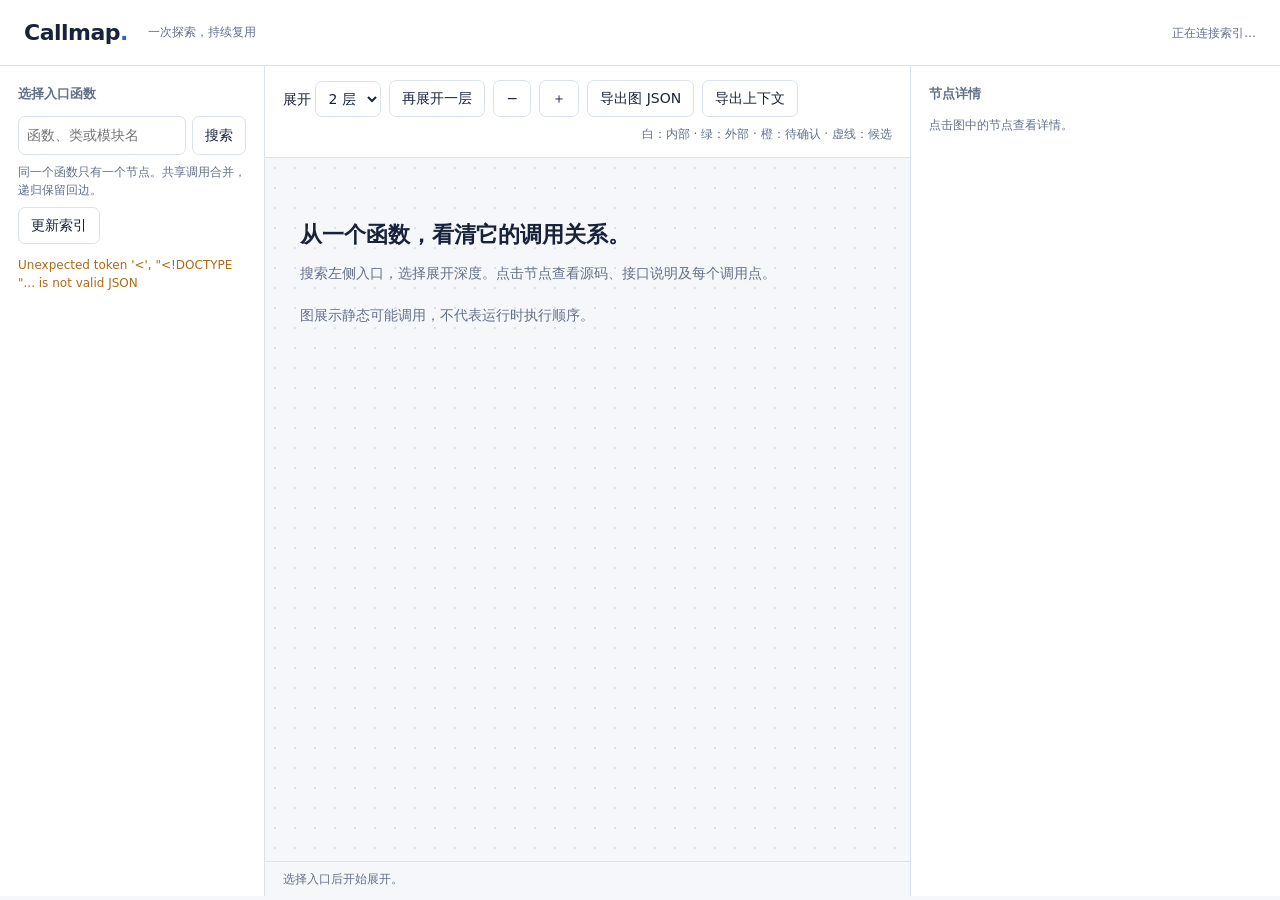
==== callmap/web/index.html @ 75cf65ef "init" ====
<!doctype html>
<html lang="zh-CN">
  <head>
    <meta charset="utf-8" />
    <meta name="viewport" content="width=device-width,initial-scale=1" />
    <title>Callmap · 函数调用图</title>
    <style>
      :root {
        color-scheme: light;
        --bg: #f5f7fa;
        --paper: #fff;
        --ink: #18233b;
        --muted: #647089;
        --border: #dce2ed;
        --accent: #325dd9;
        --green: #277b69;
        --amber: #ad6913;
      }
      * {
        box-sizing: border-box;
      }
      body {
        margin: 0;
        background: var(--bg);
        color: var(--ink);
        font:
          14px/1.5 system-ui,
          -apple-system,
          sans-serif;
      }
      button,
      input,
      select,
      textarea {
        font: inherit;
      }
      button {
        cursor: pointer;
        background: var(--paper);
        color: var(--ink);
        border: 1px solid var(--border);
        border-radius: 7px;
        padding: 7px 12px;
      }
      button:hover {
        border-color: var(--accent);
      }
      button:disabled {
        opacity: 0.5;
        cursor: wait;
      }
      button.primary {
        background: var(--accent);
        border-color: var(--accent);
        color: white;
      }
      input,
      select,
      textarea {
        background: var(--paper);
        color: var(--ink);
        border: 1px solid var(--border);
        padding: 8px;
        border-radius: 7px;
      }
      input {
        min-width: 0;
      }
      header {
        display: flex;
        gap: 20px;
        align-items: center;
        padding: 16px 24px;
        background: var(--paper);
        border-bottom: 1px solid var(--border);
      }
      header strong {
        font-size: 22px;
        letter-spacing: -0.5px;
      }
      header small {
        color: var(--muted);
      }
      .status {
        margin-left: auto;
        color: var(--muted);
        font-size: 12px;
      }
      .layout {
        display: grid;
        grid-template-columns: 265px minmax(300px, 1fr) 370px;
        height: calc(100vh - 70px);
      }
      aside {
        padding: 18px;
        background: var(--paper);
        overflow: auto;
      }
      aside.left {
        border-right: 1px solid var(--border);
      }
      aside.right {
        border-left: 1px solid var(--border);
      }
      h2 {
        font-size: 13px;
        margin: 0 0 12px;
        color: var(--muted);
        font-weight: 600;
      }
      form.search {
        display: flex;
        gap: 6px;
      }
      form.search input {
        width: 100%;
      }
      form.search button {
        flex-shrink: 0;
        white-space: nowrap;
      }
      .result {
        display: block;
        text-align: left;
        width: 100%;
        margin-top: 8px;
        padding: 10px;
        border-color: transparent;
        background: var(--bg);
        overflow-wrap: anywhere;
      }
      .result small {
        display: block;
        color: var(--muted);
        font-size: 11px;
        margin-top: 4px;
      }
      .center {
        display: flex;
        flex-direction: column;
        min-width: 0;
        min-height: 0;
      }
      .toolbar {
        display: flex;
        gap: 8px;
        flex-wrap: wrap;
        align-items: center;
        padding: 14px 18px;
        background: var(--paper);
        border-bottom: 1px solid var(--border);
      }
      .toolbar .legend {
        font-size: 12px;
        color: var(--muted);
        margin-left: auto;
      }
      .graph-area {
        overflow: auto;
        flex: 1;
        min-height: 0;
        position: relative;
        background-image: radial-gradient(var(--border) 1px, transparent 1px);
        background-size: 20px 20px;
      }
      .empty {
        padding: 60px 35px;
        color: var(--muted);
        max-width: 550px;
      }
      .empty strong {
        display: block;
        font-size: 22px;
        color: var(--ink);
        margin-bottom: 12px;
      }
      #graph {
        display: block;
      }
      .notice {
        padding: 8px 18px;
        color: var(--muted);
        font-size: 12px;
        border-top: 1px solid var(--border);
        min-height: 35px;
        overflow-wrap: anywhere;
      }
      .node rect {
        fill: var(--paper);
        stroke: var(--border);
        stroke-width: 1.5;
        rx: 9;
      }
      .node {
        cursor: pointer;
      }
      .node:focus rect,
      .node.selected rect {
        stroke: var(--accent);
        stroke-width: 2.5;
      }
      .node.external rect {
        fill: #eaf4ef;
      }
      .node.unresolved rect {
        fill: #fff4e2;
        stroke-dasharray: 5 3;
      }
      .node text {
        fill: var(--ink);
        font-size: 12px;
        pointer-events: none;
      }
      .node .secondary {
        fill: var(--muted);
        font-size: 10px;
      }
      .edge {
        fill: none;
        stroke: #a8b4c9;
        stroke-width: 1.3;
      }
      .edge.uncertain {
        stroke-dasharray: 5 4;
      }
      .edge.active {
        stroke: var(--accent);
        stroke-width: 2;
      }
      #details {
        overflow-wrap: anywhere;
      }
      .tag {
        display: inline-block;
        background: var(--bg);
        padding: 3px 8px;
        border-radius: 4px;
        font-size: 12px;
        margin: 10px 5px 10px 0;
      }
      .meta {
        color: var(--muted);
        font-size: 12px;
        margin: 8px 0;
      }
      pre {
        white-space: pre-wrap;
        overflow-wrap: anywhere;
        background: var(--bg);
        padding: 12px;
        border-radius: 6px;
        font-size: 12px;
        line-height: 1.6;
        max-height: 460px;
        overflow: auto;
      }
      .doc {
        white-space: pre-wrap;
        font-size: 13px;
        max-height: 260px;
        overflow: auto;
      }
      textarea {
        width: 100%;
        resize: vertical;
        min-height: 90px;
      }
      .section {
        margin-top: 22px;
      }
      .section > label {
        display: block;
        margin-bottom: 8px;
        color: var(--muted);
        font-size: 12px;
      }
      .actions {
        display: flex;
        gap: 8px;
        flex-wrap: wrap;
        margin-top: 10px;
      }
      .edge-detail {
        font-size: 12px;
        overflow-wrap: anywhere;
        margin: 8px 0;
        border-bottom: 1px solid var(--border);
        padding-bottom: 8px;
      }
      #message {
        color: var(--amber);
        font-size: 12px;
        white-space: pre-wrap;
      }
      .hidden {
        display: none !important;
      }
      @media (max-width: 1050px) {
        .layout {
          grid-template-columns: 220px minmax(300px, 1fr);
        }
        aside.right {
          grid-column: 1/-1;
          max-height: 65vh;
          border-top: 1px solid var(--border);
        }
        .layout {
          height: auto;
          min-height: 90vh;
        }
        .center {
          height: 70vh;
        }
      }
      @media (max-width: 650px) {
        header {
          flex-wrap: wrap;
          padding: 12px;
        }
        .status {
          margin-left: 0;
        }
        .layout {
          display: block;
        }
        .left {
          max-height: 260px;
        }
        .toolbar {
          padding: 10px;
        }
        .center {
          height: 65vh;
        }
        .right {
          min-height: 250px;
        }
        .legend {
          width: 100%;
        }
      }
    </style>
  </head>
  <body>
    <header>
      <strong>Callmap<span style="color: var(--accent)">.</span></strong
      ><small>一次探索，持续复用</small
      ><span class="status" id="stats">正在连接索引…</span>
    </header>
    <div class="layout">
      <aside class="left">
        <h2>选择入口函数</h2>
        <form class="search" id="searchForm">
          <input
            id="query"
            aria-label="搜索函数"
            placeholder="函数、类或模块名"
          /><button type="submit">搜索</button>
        </form>
        <div id="results"></div>
        <p class="meta">同一个函数只有一个节点。共享调用合并，递归保留回边。</p>
        <button id="refresh">更新索引</button>
        <p id="message" role="alert"></p>
      </aside>
      <main class="center">
        <div class="toolbar">
          <label
            >展开
            <select id="depth">
              <option value="1">1 层</option>
              <option value="2" selected>2 层</option>
              <option value="3">3 层</option>
              <option value="5">5 层</option>
              <option value="-1">全部</option>
            </select></label
          ><button id="expandMore">再展开一层</button
          ><button id="zoomOut" aria-label="缩小">−</button
          ><button id="zoomIn" aria-label="放大">＋</button
          ><button id="download">导出图 JSON</button
          ><button id="context">导出上下文</button
          ><span class="legend"
            >白：内部 · 绿：外部 · 橙：待确认 · 虚线：候选</span
          >
        </div>
        <div class="graph-area" id="graphArea">
          <div class="empty" id="empty">
            <strong>从一个函数，看清它的调用关系。</strong
            >搜索左侧入口，选择展开深度。点击节点查看源码、接口说明及每个调用点。<br /><br />图展示静态可能调用，不代表运行时执行顺序。
          </div>
          <svg id="graph" role="img" aria-label="函数调用图"></svg>
        </div>
        <div class="notice" id="notice" aria-live="polite">
          选择入口后开始展开。
        </div>
      </main>
      <aside class="right">
        <h2>节点详情</h2>
        <div id="details"><p class="meta">点击图中的节点查看详情。</p></div>
      </aside>
    </div>
    <script>
      "use strict";
      const token = "__CALLMAP_TOKEN__";
      let state = {
          entry: null,
          graph: null,
          selected: null,
          collapsed: new Set(),
          zoom: 1,
        },
        requestVersion = 0,
        detailVersion = 0;
      const $ = (id) => document.getElementById(id);
      const esc = (s) =>
        String(s ?? "").replace(
          /[&<>"']/g,
          (c) =>
            ({
              "&": "&amp;",
              "<": "&lt;",
              ">": "&gt;",
              '"': "&quot;",
              "'": "&#39;",
            })[c],
        );
      async function api(path, body) {
        const r = await fetch(
          path,
          body
            ? {
                method: "POST",
                headers: {
                  "Content-Type": "application/json",
                  "X-Callmap-Token": token,
                },
                body: JSON.stringify(body),
              }
            : {},
        );
        const data = await r.json();
        if (!r.ok) throw Error(data.error || r.statusText);
        return data;
      }
      function report(error) {
        $("message").textContent = error.message || String(error);
      }
      async function stats() {
        const data = await api("/api/stats");
        $("stats").textContent =
          `${data.files} 个文件 · ${data.nodes} 个节点 · ${data.callsites} 个调用点${data.cache_hit ? " · 索引已复用" : ""}`;
        if (data.errors.length)
          report(`${data.errors.length} 个文件解析异常，导出的结果包含详情。`);
      }
      async function search() {
        const nodes = await api(
          "/api/search?q=" + encodeURIComponent($("query").value),
        );
        $("results").replaceChildren();
        for (const n of nodes) {
          const b = document.createElement("button");
          b.className = "result";
          b.innerHTML = `${esc(n.qualified_name)}<small>${esc(n.path)}:${n.line}</small>`;
          b.onclick = () => load(n.id).catch(report);
          $("results").append(b);
        }
        if (!nodes.length) $("results").textContent = "没有匹配的节点。";
      }
      async function load(symbol) {
        const version = ++requestVersion;
        $("notice").textContent = "正在展开…";
        const graph = await api(
          `/api/graph?symbol=${encodeURIComponent(symbol)}&depth=${$("depth").value}&max_nodes=300`,
        );
        if (version !== requestVersion) return;
        if (state.entry !== symbol) state.collapsed.clear();
        state.entry = symbol;
        state.graph = graph;
        state.selected = graph.entry;
        $("empty").classList.add("hidden");
        draw();
        $("notice").textContent =
          `${graph.nodes.length} 个唯一节点 · ${graph.edges.length} 条调用关系${graph.truncated ? " · 部分节点未显示（深度或 300 节点上限），可从选中节点继续展开" : ""}${graph.errors.length ? " · 存在解析错误" : ""}${graph.annotation_warnings.length ? " · 人工补充需要复核" : ""}`;
        history.replaceState(null, "", "#" + encodeURIComponent(symbol));
        await select(graph.entry);
      }
      function draw() {
        if (!state.graph) return;
        const full = state.graph,
          visible = new Set([full.entry]),
          queue = [full.entry];
        while (queue.length) {
          const id = queue.pop();
          if (state.collapsed.has(id)) continue;
          for (const e of full.edges) {
            if (e.source === id && !visible.has(e.target)) {
              visible.add(e.target);
              queue.push(e.target);
            }
          }
        }
        const graph = {
          nodes: full.nodes.filter((n) => visible.has(n.id)),
          edges: full.edges.filter(
            (e) =>
              visible.has(e.source) &&
              visible.has(e.target) &&
              !state.collapsed.has(e.source),
          ),
        };
        const levels = new Map(),
          positions = new Map();
        for (const n of graph.nodes) {
          if (!levels.has(n.depth)) levels.set(n.depth, []);
          levels.get(n.depth).push(n);
        }
        let width = 500,
          height = 300;
        for (const [depth, nodes] of levels) {
          nodes.forEach((n, i) =>
            positions.set(n.id, { x: 35 + depth * 310, y: 40 + i * 100 }),
          );
          width = Math.max(width, depth * 310 + 350);
          height = Math.max(height, nodes.length * 100 + 70);
        }
        const svg = $("graph");
        svg.setAttribute("viewBox", `0 0 ${width} ${height}`);
        svg.setAttribute("width", width * state.zoom);
        svg.setAttribute("height", height * state.zoom);
        let markup =
          '<defs><marker id="arrow" viewBox="0 0 10 10" refX="9" refY="5" markerWidth="7" markerHeight="7" orient="auto-start-reverse"><path d="M 0 0 L 10 5 L 0 10 z" fill="#91a0bb"/></marker></defs>';
        const groups = new Map();
        for (const e of graph.edges) {
          const key = e.source + "|" + e.target;
          if (!groups.has(key)) groups.set(key, []);
          groups.get(key).push(e);
        }
        for (const edges of groups.values()) {
          const e = edges[0],
            a = positions.get(e.source),
            b = positions.get(e.target);
          let d;
          if (e.source === e.target) {
            d = `M ${a.x + 200} ${a.y} C ${a.x + 260} ${a.y - 37},${a.x + 80} ${a.y - 37},${a.x + 130} ${a.y}`;
          } else if (b.x <= a.x) {
            d = `M ${a.x + 130} ${a.y + 66} C ${a.x + 150} ${a.y + 100},${b.x - 25} ${b.y + 100},${b.x} ${b.y + 33}`;
          } else {
            const mid = (a.x + 250 + b.x) / 2;
            d = `M ${a.x + 250} ${a.y + 33} C ${mid} ${a.y + 33},${mid} ${b.y + 33},${b.x} ${b.y + 33}`;
          }
          const uncertain = edges.some(
            (x) => !["resolved", "manual"].includes(x.status),
          );
          markup += `<path class="edge${uncertain ? " uncertain" : ""}${e.source === state.selected || e.target === state.selected ? " active" : ""}" d="${d}" marker-end="url(#arrow)"><title>${esc(edges.map((x) => `${x.expression} @L${x.line} [${x.status}]`).join("\n"))}</title></path>`;
        }
        for (const n of graph.nodes) {
          const p = positions.get(n.id),
            name = n.name.length > 29 ? n.name.slice(0, 27) + "…" : n.name;
          const path = n.path || n.qualified_name;
          markup += `<g class="node ${n.kind}${n.id === state.selected ? " selected" : ""}" data-id="${n.id}" role="button" tabindex="0" aria-label="${esc(n.qualified_name)}" transform="translate(${p.x},${p.y})"><rect width="250" height="66"/><text x="13" y="26">${esc(name)}${state.collapsed.has(n.id) ? " ＋" : ""}</text><text class="secondary" x="13" y="48">${esc(path.length > 37 ? "…" + path.slice(-35) : path)}</text><title>${esc(n.qualified_name)}\n${esc(n.id)}</title></g>`;
        }
        svg.innerHTML = markup;
        svg.querySelectorAll(".node").forEach((n) => {
          n.onclick = () => select(n.dataset.id).catch(report);
          n.onkeydown = (e) => {
            if (e.key === "Enter" || e.key === " ") {
              e.preventDefault();
              select(n.dataset.id).catch(report);
            }
          };
        });
      }
      async function select(id) {
        const version = ++detailVersion;
        state.selected = id;
        draw();
        const n = await api("/api/node?symbol=" + encodeURIComponent(id));
        if (version !== detailVersion) return;
        const edges = state.graph.edges.filter((e) => e.source === id);
        const names = new Map(
          state.graph.nodes.map((n) => [n.id, n.qualified_name]),
        );
        $("details").innerHTML =
          `<strong>${esc(n.qualified_name)}</strong><div><span class="tag">${{ internal: "项目内", external: "外部接口", unresolved: "待确认" }[n.kind]}</span><span class="tag">${esc(n.symbol_type)}</span></div><div class="meta">${esc(n.id)}<br>${esc(n.path)}${n.line ? ":" + n.line : ""}</div><pre>${esc(n.signature)}</pre><div class="actions"><button class="primary" id="reroot">从这里展开</button><button id="collapse">${state.collapsed.has(id) ? "展开分支" : "折叠分支"}</button></div><div class="section"><h2>接口说明</h2><div class="doc">${esc(n.doc || "暂无说明，可在下方手动补充。")}</div><p class="meta">来源：${esc(n.doc_source)}${n.annotation?.stale ? " · 代码或环境已变化，请复核" : ""}</p></div>${n.code ? `<div class="section"><h2>源码 · L${n.line}–L${n.end_line}</h2><pre>${esc(n.code)}</pre></div>` : ""}<div class="section"><h2>当前图中的调用点</h2>${edges.map((e) => `<div class="edge-detail">L${e.line} · ${esc(e.expression)}<br>→ ${esc(names.get(e.target))}<br>${esc(e.status)} · ${esc(e.reason)}${(e.evidence||[]).map(proof=>`<div class="meta">依据：${esc(proof.kind)} · ${esc(proof.path||proof.symbol||"模型")}${proof.line?":"+proof.line:""}${proof.key!==undefined?" · key="+esc(proof.key):""}</div>`).join("")}</div>`).join("") || '<span class="meta">无已显示的下游调用。</span>'}</div><div class="section"><label for="manualDoc">人工补充说明</label><textarea id="manualDoc" placeholder="参数、返回值、业务含义…">${esc(n.annotation?.doc || "")}</textarea>${n.kind === "unresolved" ? '<label for="manualTargets">调用目标（完整函数名或 ID，每行一个）</label><textarea id="manualTargets" placeholder="app.module.handler"></textarea>' : ""}<div class="actions"><button id="save">保存补充</button></div><p id="saveStatus" class="meta" aria-live="polite"></p></div>`;
        $("reroot").onclick = () => load(id).catch(report);
        $("collapse").onclick = () => {
          if (state.collapsed.has(id)) state.collapsed.delete(id);
          else state.collapsed.add(id);
          draw();
          $("collapse").textContent = state.collapsed.has(id)
            ? "展开分支"
            : "折叠分支";
        };
        if ($("manualTargets"))
          $("manualTargets").value = (n.annotation?.targets || []).join("\n");
        $("save").onclick = async () => {
          try {
            await api("/api/annotate", {
              symbol: id,
              doc: $("manualDoc").value,
              targets: $("manualTargets")
                ? $("manualTargets")
                    .value.split("\n")
                    .map((x) => x.trim())
                    .filter(Boolean)
                : [],
            });
            $("saveStatus").textContent = "已保存；重新展开后应用。";
          } catch (e) {
            report(e);
          }
        };
      }
      function download(name, text, type) {
        const link = document.createElement("a");
        const url = URL.createObjectURL(new Blob([text], { type }));
        link.href = url;
        link.download = name;
        link.click();
        setTimeout(() => URL.revokeObjectURL(url), 1000);
      }
      $("zoomOut").onclick = () => {
        state.zoom = Math.max(0.25, state.zoom - 0.15);
        draw();
      };
      $("zoomIn").onclick = () => {
        state.zoom = Math.min(2, state.zoom + 0.15);
        draw();
      };
      $("searchForm").onsubmit = (e) => {
        e.preventDefault();
        search().catch(report);
      };
      $("depth").onchange = () => {
        if (state.entry) load(state.entry).catch(report);
      };
      $("expandMore").onclick = () => {
        if (!state.entry) return;
        const current = Number($("depth").value);
        const next = current < 0 ? -1 : current + 1;
        if (![...$("depth").options].some((o) => o.value === String(next))) {
          $("depth").add(new Option(next + " 层", next));
        }
        $("depth").value = String(next);
        load(state.entry).catch(report);
      };
      $("download").onclick = () => {
        if (state.graph)
          download(
            "callmap-graph.json",
            JSON.stringify(state.graph, null, 2),
            "application/json",
          );
      };
      $("context").onclick = async () => {
        try {
          if (state.entry) {
            const result = await api(
              "/api/context?symbol=" + encodeURIComponent(state.entry),
            );
            download("callmap-context.md", result.text, "text/markdown");
          }
        } catch (e) {
          report(e);
        }
      };
      $("refresh").onclick = async () => {
        try {
          $("refresh").disabled = true;
          $("message").textContent = "";
          await api("/api/refresh", {});
          await stats();
          if (state.entry) await load(state.entry);
        } catch (e) {
          report(e);
        } finally {
          $("refresh").disabled = false;
        }
      };
      stats().catch(report);
      function openFragment() {
        try {
          const symbol = decodeURIComponent(location.hash.slice(1));
          if (symbol && symbol !== state.entry) load(symbol).catch(report);
        } catch (error) {
          report(error);
        }
      }
      window.addEventListener("hashchange", openFragment);
      openFragment();
    </script>
  </body>
</html>
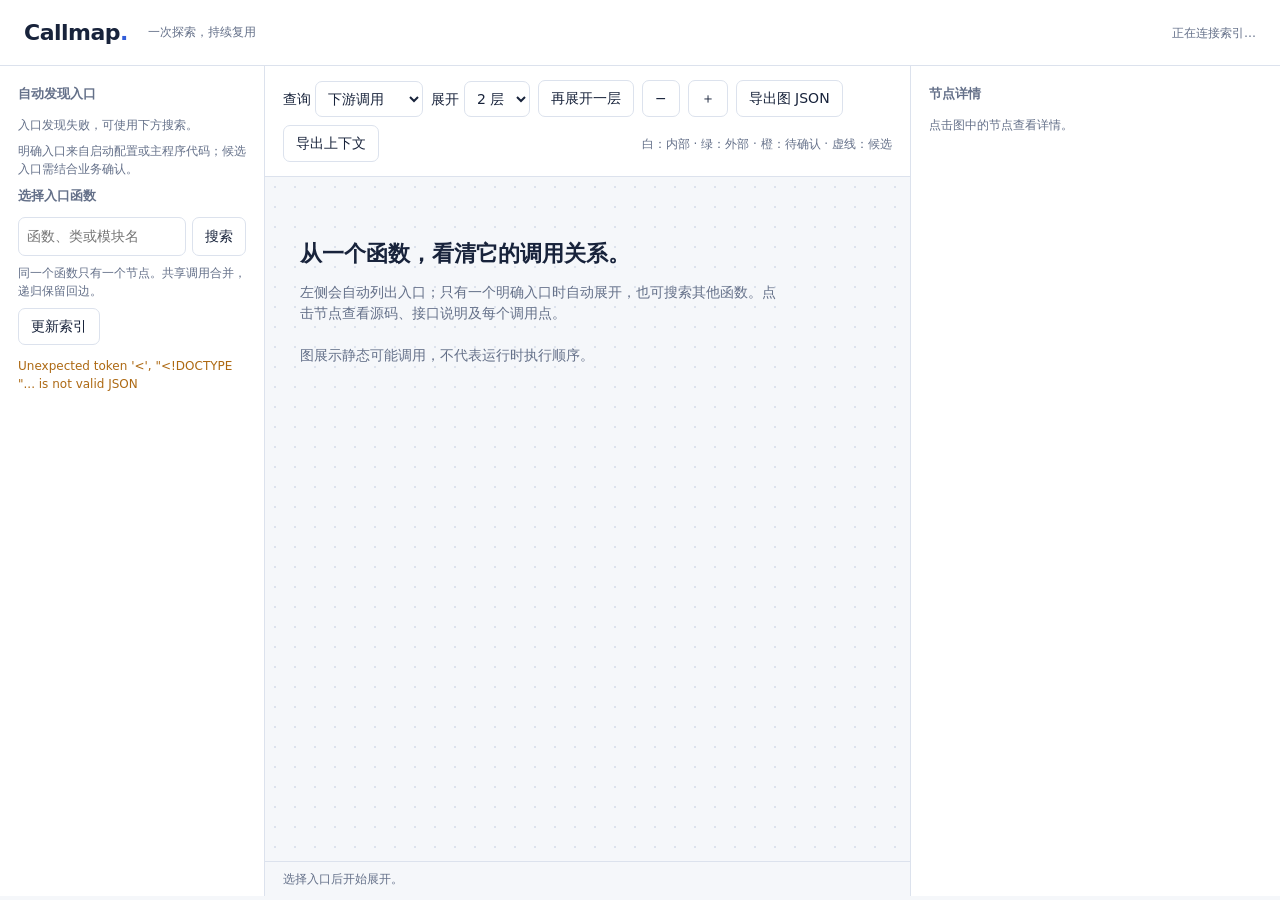
==== commit 2a8eb46d: "feat: 添加调用者查询和入口发现功能，支持单文件二进制构建" ====
--- a/callmap/web/index.html
+++ b/callmap/web/index.html
@@ -227,6 +227,12 @@
         stroke: var(--accent);
         stroke-width: 2;
       }
+      .node.dimmed {
+        opacity: 0.2;
+      }
+      .edge.dimmed {
+        opacity: 0.15;
+      }
       #details {
         overflow-wrap: anywhere;
       }
@@ -349,6 +355,12 @@
     </header>
     <div class="layout">
       <aside class="left">
+        <h2>自动发现入口</h2>
+        <p id="projectRoot" class="meta"></p>
+        <p id="entrySummary" class="meta" aria-live="polite">正在查找入口…</p>
+        <div id="entries"></div>
+        <button id="moreEntries" class="hidden">更多候选</button>
+        <p class="meta">明确入口来自启动配置或主程序代码；候选入口需结合业务确认。</p>
         <h2>选择入口函数</h2>
         <form class="search" id="searchForm">
           <input
@@ -364,6 +376,12 @@
       </aside>
       <main class="center">
         <div class="toolbar">
+          <label>查询
+            <select id="direction">
+              <option value="downstream">下游调用</option>
+              <option value="upstream">上游调用者</option>
+            </select>
+          </label>
           <label
             >展开
             <select id="depth">
@@ -385,7 +403,7 @@
         <div class="graph-area" id="graphArea">
           <div class="empty" id="empty">
             <strong>从一个函数，看清它的调用关系。</strong
-            >搜索左侧入口，选择展开深度。点击节点查看源码、接口说明及每个调用点。<br /><br />图展示静态可能调用，不代表运行时执行顺序。
+            >左侧会自动列出入口；只有一个明确入口时自动展开，也可搜索其他函数。点击节点查看源码、接口说明及每个调用点。<br /><br />图展示静态可能调用，不代表运行时执行顺序。
           </div>
           <svg id="graph" role="img" aria-label="函数调用图"></svg>
         </div>
@@ -409,7 +427,9 @@
           zoom: 1,
         },
         requestVersion = 0,
-        detailVersion = 0;
+        detailVersion = 0,
+        entriesVersion = 0,
+        nextEntriesOffset = null;
       const $ = (id) => document.getElementById(id);
       const esc = (s) =>
         String(s ?? "").replace(
@@ -465,14 +485,57 @@
         }
         if (!nodes.length) $("results").textContent = "没有匹配的节点。";
       }
+      async function discoverEntries(auto = false, offset = 0) {
+        const version = ++entriesVersion;
+        const graphVersion = requestVersion;
+        $("moreEntries").disabled = true;
+        if (offset === 0) $("entrySummary").textContent = "正在查找入口…";
+        try {
+          const data = await api(`/api/entries?limit=50&offset=${offset}`);
+          if (version !== entriesVersion) return;
+          $("projectRoot").textContent = data.project_path;
+          $("entrySummary").textContent =
+            `${data.explicit_count} 个明确入口 · ${data.candidate_count} 个候选${data.warnings.length ? " · " + data.warnings.join("；") : ""}`;
+          if (offset === 0) $("entries").replaceChildren();
+          for (const entry of data.entries) {
+            const button = document.createElement("button");
+            button.className = "result";
+            button.dataset.id = entry.id;
+            button.innerHTML = `${esc(entry.qualified_name)}<small>${entry.confidence === "explicit" ? "明确入口" : "候选入口"} · ${esc(entry.path)}:${entry.line}</small><small>${esc(entry.reasons.map(r => r.detail).join("；"))}</small>`;
+            button.onclick = () => load(entry.id).catch(report);
+            $("entries").append(button);
+          }
+          nextEntriesOffset = data.next_offset;
+          $("moreEntries").classList.toggle("hidden", nextEntriesOffset === null);
+          if (!data.total) $("entries").textContent = "未识别到入口，请使用下方搜索。";
+          if (auto && graphVersion === requestVersion && !state.entry && !location.hash) {
+            if (data.auto_entry) await load(data.auto_entry);
+            else $("notice").textContent = data.total
+              ? "已发现入口，请在左侧选择；候选入口不会自动展开。"
+              : "未识别到入口，请搜索函数后展开。";
+          }
+        } catch (error) {
+          if (version === entriesVersion) {
+            $("entrySummary").textContent = "入口发现失败，可使用下方搜索。";
+            throw error;
+          }
+        } finally {
+          if (version === entriesVersion) $("moreEntries").disabled = false;
+        }
+      }
+      $("moreEntries").onclick = () => {
+        if (nextEntriesOffset !== null) discoverEntries(false, nextEntriesOffset).catch(report);
+      };
       async function load(symbol) {
         const version = ++requestVersion;
+        const direction = $("direction").value;
         $("notice").textContent = "正在展开…";
         const graph = await api(
-          `/api/graph?symbol=${encodeURIComponent(symbol)}&depth=${$("depth").value}&max_nodes=300`,
+          `/api/${direction === "upstream" ? "callers" : "graph"}?symbol=${encodeURIComponent(symbol)}&depth=${$("depth").value}&max_nodes=300`,
         );
         if (version !== requestVersion) return;
-        if (state.entry !== symbol) state.collapsed.clear();
+        if (state.entry !== symbol || state.graph?.direction !== graph.direction)
+          state.collapsed.clear();
         state.entry = symbol;
         state.graph = graph;
         state.selected = graph.entry;
@@ -480,21 +543,25 @@
         draw();
         $("notice").textContent =
           `${graph.nodes.length} 个唯一节点 · ${graph.edges.length} 条调用关系${graph.truncated ? " · 部分节点未显示（深度或 300 节点上限），可从选中节点继续展开" : ""}${graph.errors.length ? " · 存在解析错误" : ""}${graph.annotation_warnings.length ? " · 人工补充需要复核" : ""}`;
-        history.replaceState(null, "", "#" + encodeURIComponent(symbol));
+        history.replaceState(null, "", "#" +
+          (direction === "upstream" ? "upstream:" : "") + encodeURIComponent(symbol));
         await select(graph.entry);
       }
       function draw() {
         if (!state.graph) return;
         const full = state.graph,
+          upstream = full.direction === "upstream",
+          origin = upstream ? "target" : "source",
+          destination = upstream ? "source" : "target",
           visible = new Set([full.entry]),
           queue = [full.entry];
         while (queue.length) {
           const id = queue.pop();
           if (state.collapsed.has(id)) continue;
           for (const e of full.edges) {
-            if (e.source === id && !visible.has(e.target)) {
-              visible.add(e.target);
-              queue.push(e.target);
+            if (e[origin] === id && !visible.has(e[destination])) {
+              visible.add(e[destination]);
+              queue.push(e[destination]);
             }
           }
         }
@@ -504,7 +571,7 @@
             (e) =>
               visible.has(e.source) &&
               visible.has(e.target) &&
-              !state.collapsed.has(e.source),
+              !state.collapsed.has(e[origin]),
           ),
         };
         const levels = new Map(),
@@ -526,6 +593,20 @@
         svg.setAttribute("viewBox", `0 0 ${width} ${height}`);
         svg.setAttribute("width", width * state.zoom);
         svg.setAttribute("height", height * state.zoom);
+        const focused = new Set();
+        if (graph.nodes.some((n) => n.id === state.selected)) {
+          focused.add(state.selected);
+          for (const e of graph.edges) {
+            if (e.source === state.selected || e.target === state.selected) {
+              focused.add(e.source);
+              focused.add(e.target);
+            }
+          }
+        }
+        const layers = {
+          background: { edges: [], nodes: [] },
+          foreground: { edges: [], nodes: [] },
+        };
         let markup =
           '<defs><marker id="arrow" viewBox="0 0 10 10" refX="9" refY="5" markerWidth="7" markerHeight="7" orient="auto-start-reverse"><path d="M 0 0 L 10 5 L 0 10 z" fill="#91a0bb"/></marker></defs>';
         const groups = new Map();
@@ -550,13 +631,22 @@
           const uncertain = edges.some(
             (x) => !["resolved", "manual"].includes(x.status),
           );
-          markup += `<path class="edge${uncertain ? " uncertain" : ""}${e.source === state.selected || e.target === state.selected ? " active" : ""}" d="${d}" marker-end="url(#arrow)"><title>${esc(edges.map((x) => `${x.expression} @L${x.line} [${x.status}]`).join("\n"))}</title></path>`;
+          const active = e.source === state.selected || e.target === state.selected;
+          const dimmed = focused.size > 0 && !active;
+          const layer = dimmed ? layers.background : layers.foreground;
+          layer.edges.push(`<path class="edge${uncertain ? " uncertain" : ""}${active ? " active" : ""}${dimmed ? " dimmed" : ""}" d="${d}" marker-end="url(#arrow)"><title>${esc(edges.map((x) => `${x.expression} @L${x.line} [${x.status}]`).join("\n"))}</title></path>`);
         }
         for (const n of graph.nodes) {
           const p = positions.get(n.id),
             name = n.name.length > 29 ? n.name.slice(0, 27) + "…" : n.name;
           const path = n.path || n.qualified_name;
-          markup += `<g class="node ${n.kind}${n.id === state.selected ? " selected" : ""}" data-id="${n.id}" role="button" tabindex="0" aria-label="${esc(n.qualified_name)}" transform="translate(${p.x},${p.y})"><rect width="250" height="66"/><text x="13" y="26">${esc(name)}${state.collapsed.has(n.id) ? " ＋" : ""}</text><text class="secondary" x="13" y="48">${esc(path.length > 37 ? "…" + path.slice(-35) : path)}</text><title>${esc(n.qualified_name)}\n${esc(n.id)}</title></g>`;
+          const dimmed = focused.size > 0 && !focused.has(n.id);
+          const layer = dimmed ? layers.background : layers.foreground;
+          layer.nodes.push(`<g class="node ${n.kind}${n.id === state.selected ? " selected" : ""}${dimmed ? " dimmed" : ""}" data-id="${n.id}" role="button" tabindex="0" aria-label="${esc(n.qualified_name)}" transform="translate(${p.x},${p.y})"><rect width="250" height="66"/><text x="13" y="26">${esc(name)}${state.collapsed.has(n.id) ? " ＋" : ""}</text><text class="secondary" x="13" y="48">${esc(path.length > 37 ? "…" + path.slice(-35) : path)}</text><title>${esc(n.qualified_name)}\n${esc(n.id)}</title></g>`);
+        }
+        // SVG paints in DOM order: background nodes must precede focused edges.
+        for (const [name, layer] of Object.entries(layers)) {
+          markup += `<g data-layer="${name}">${layer.edges.join("")}${layer.nodes.join("")}</g>`;
         }
         svg.innerHTML = markup;
         svg.querySelectorAll(".node").forEach((n) => {
@@ -575,12 +665,14 @@
         draw();
         const n = await api("/api/node?symbol=" + encodeURIComponent(id));
         if (version !== detailVersion) return;
-        const edges = state.graph.edges.filter((e) => e.source === id);
+        const upstream = state.graph.direction === "upstream";
+        const edges = state.graph.edges.filter((e) =>
+          (upstream ? e.target : e.source) === id);
         const names = new Map(
           state.graph.nodes.map((n) => [n.id, n.qualified_name]),
         );
         $("details").innerHTML =
-          `<strong>${esc(n.qualified_name)}</strong><div><span class="tag">${{ internal: "项目内", external: "外部接口", unresolved: "待确认" }[n.kind]}</span><span class="tag">${esc(n.symbol_type)}</span></div><div class="meta">${esc(n.id)}<br>${esc(n.path)}${n.line ? ":" + n.line : ""}</div><pre>${esc(n.signature)}</pre><div class="actions"><button class="primary" id="reroot">从这里展开</button><button id="collapse">${state.collapsed.has(id) ? "展开分支" : "折叠分支"}</button></div><div class="section"><h2>接口说明</h2><div class="doc">${esc(n.doc || "暂无说明，可在下方手动补充。")}</div><p class="meta">来源：${esc(n.doc_source)}${n.annotation?.stale ? " · 代码或环境已变化，请复核" : ""}</p></div>${n.code ? `<div class="section"><h2>源码 · L${n.line}–L${n.end_line}</h2><pre>${esc(n.code)}</pre></div>` : ""}<div class="section"><h2>当前图中的调用点</h2>${edges.map((e) => `<div class="edge-detail">L${e.line} · ${esc(e.expression)}<br>→ ${esc(names.get(e.target))}<br>${esc(e.status)} · ${esc(e.reason)}${(e.evidence||[]).map(proof=>`<div class="meta">依据：${esc(proof.kind)} · ${esc(proof.path||proof.symbol||"模型")}${proof.line?":"+proof.line:""}${proof.key!==undefined?" · key="+esc(proof.key):""}</div>`).join("")}</div>`).join("") || '<span class="meta">无已显示的下游调用。</span>'}</div><div class="section"><label for="manualDoc">人工补充说明</label><textarea id="manualDoc" placeholder="参数、返回值、业务含义…">${esc(n.annotation?.doc || "")}</textarea>${n.kind === "unresolved" ? '<label for="manualTargets">调用目标（完整函数名或 ID，每行一个）</label><textarea id="manualTargets" placeholder="app.module.handler"></textarea>' : ""}<div class="actions"><button id="save">保存补充</button></div><p id="saveStatus" class="meta" aria-live="polite"></p></div>`;
+          `<strong>${esc(n.qualified_name)}</strong><div><span class="tag">${{ internal: "项目内", external: "外部接口", unresolved: "待确认" }[n.kind]}</span><span class="tag">${esc(n.symbol_type)}</span></div><div class="meta">${esc(n.id)}<br>${esc(n.path)}${n.line ? ":" + n.line : ""}</div><pre>${esc(n.signature)}</pre><div class="actions"><button class="primary" id="reroot">从这里展开</button><button id="collapse">${state.collapsed.has(id) ? "展开分支" : "折叠分支"}</button></div><div class="section"><h2>接口说明</h2><div class="doc">${esc(n.doc || "暂无说明，可在下方手动补充。")}</div><p class="meta">来源：${esc(n.doc_source)}${n.annotation?.stale ? " · 代码或环境已变化，请复核" : ""}</p></div>${n.code ? `<div class="section"><h2>源码 · L${n.line}–L${n.end_line}</h2><pre>${esc(n.code)}</pre></div>` : ""}<div class="section"><h2>${upstream ? "当前图中的上游调用点" : "当前图中的调用点"}</h2>${edges.map((e) => `<div class="edge-detail">L${e.line} · ${esc(e.expression)}<br>${upstream ? "← " + esc(names.get(e.source)) : "→ " + esc(names.get(e.target))}<br>${esc(e.status)} · ${esc(e.reason)}${(e.evidence||[]).map(proof=>`<div class="meta">依据：${esc(proof.kind)} · ${esc(proof.path||proof.symbol||"模型")}${proof.line?":"+proof.line:""}${proof.key!==undefined?" · key="+esc(proof.key):""}</div>`).join("")}</div>`).join("") || `<span class="meta">无已显示的${upstream ? "上游调用者" : "下游调用"}。</span>`}</div><div class="section"><label for="manualDoc">人工补充说明</label><textarea id="manualDoc" placeholder="参数、返回值、业务含义…">${esc(n.annotation?.doc || "")}</textarea>${n.kind === "unresolved" ? '<label for="manualTargets">调用目标（完整函数名或 ID，每行一个）</label><textarea id="manualTargets" placeholder="app.module.handler"></textarea>' : ""}<div class="actions"><button id="save">保存补充</button></div><p id="saveStatus" class="meta" aria-live="polite"></p></div>`;
         $("reroot").onclick = () => load(id).catch(report);
         $("collapse").onclick = () => {
           if (state.collapsed.has(id)) state.collapsed.delete(id);
@@ -633,6 +725,9 @@
       $("depth").onchange = () => {
         if (state.entry) load(state.entry).catch(report);
       };
+      $("direction").onchange = () => {
+        if (state.entry) load(state.entry).catch(report);
+      };
       $("expandMore").onclick = () => {
         if (!state.entry) return;
         const current = Number($("depth").value);
@@ -655,7 +750,8 @@
         try {
           if (state.entry) {
             const result = await api(
-              "/api/context?symbol=" + encodeURIComponent(state.entry),
+              "/api/context?symbol=" + encodeURIComponent(state.entry) +
+              "&direction=" + (state.graph.direction || "downstream"),
             );
             download("callmap-context.md", result.text, "text/markdown");
           }
@@ -669,6 +765,7 @@
           $("message").textContent = "";
           await api("/api/refresh", {});
           await stats();
+          await discoverEntries(!state.entry && !location.hash);
           if (state.entry) await load(state.entry);
         } catch (e) {
           report(e);
@@ -677,10 +774,16 @@
         }
       };
       stats().catch(report);
+      discoverEntries(true).catch(report);
       function openFragment() {
         try {
-          const symbol = decodeURIComponent(location.hash.slice(1));
-          if (symbol && symbol !== state.entry) load(symbol).catch(report);
+          const fragment = location.hash.slice(1);
+          const direction = fragment.startsWith("upstream:") ? "upstream" : "downstream";
+          const symbol = decodeURIComponent(direction === "upstream" ? fragment.slice(9) : fragment);
+          $("direction").value = direction;
+          if (symbol && (symbol !== state.entry ||
+              direction !== (state.graph?.direction || "downstream")))
+            load(symbol).catch(report);
         } catch (error) {
           report(error);
         }
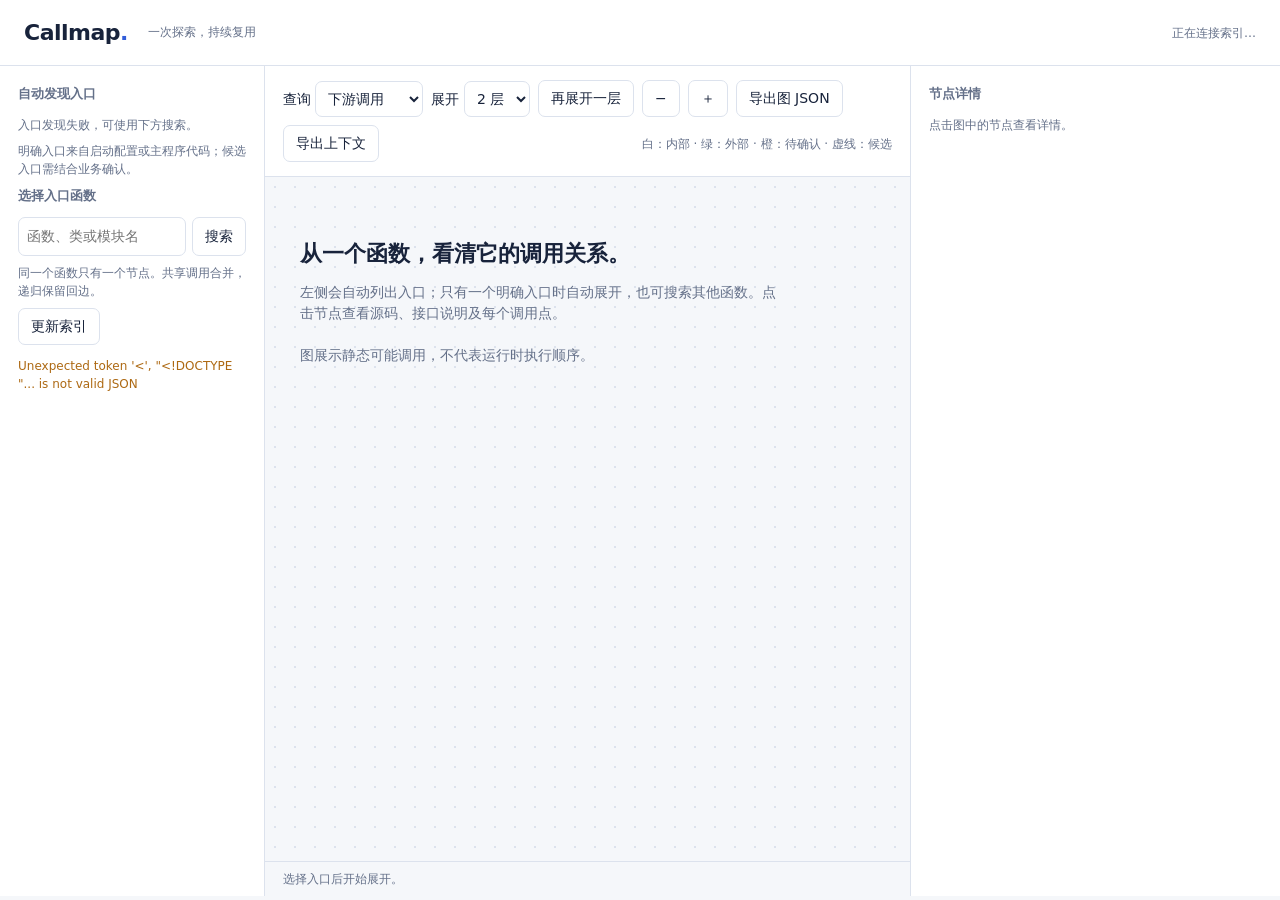
==== commit c18a3cca: "feat: 为异步执行包装器添加回调调用关系建模" ====
--- a/callmap/web/index.html
+++ b/callmap/web/index.html
@@ -526,12 +526,14 @@
       $("moreEntries").onclick = () => {
         if (nextEntriesOffset !== null) discoverEntries(false, nextEntriesOffset).catch(report);
       };
-      async function load(symbol) {
+      async function load(symbol, options = {}) {
         const version = ++requestVersion;
+        if (options.direction) $("direction").value = options.direction;
+        if (options.depth !== undefined) $("depth").value = String(options.depth);
         const direction = $("direction").value;
         $("notice").textContent = "正在展开…";
         const graph = await api(
-          `/api/${direction === "upstream" ? "callers" : "graph"}?symbol=${encodeURIComponent(symbol)}&depth=${$("depth").value}&max_nodes=300`,
+          `/api/${direction === "upstream" ? "callers" : "graph"}?symbol=${encodeURIComponent(symbol)}&depth=${$("depth").value}&max_nodes=${options.max_nodes || 300}${options.context_entry ? "&context_entry=" + encodeURIComponent(options.context_entry) : ""}`,
         );
         if (version !== requestVersion) return;
         if (state.entry !== symbol || state.graph?.direction !== graph.direction)
@@ -542,7 +544,10 @@
         $("empty").classList.add("hidden");
         draw();
         $("notice").textContent =
-          `${graph.nodes.length} 个唯一节点 · ${graph.edges.length} 条调用关系${graph.truncated ? " · 部分节点未显示（深度或 300 节点上限），可从选中节点继续展开" : ""}${graph.errors.length ? " · 存在解析错误" : ""}${graph.annotation_warnings.length ? " · 人工补充需要复核" : ""}`;
+          `${graph.nodes.length} 个唯一节点 · ${graph.edges.length} 条调用关系${graph.truncated ? " · 部分节点未显示（深度或节点上限），可从选中节点继续展开" : ""}${graph.errors.length ? " · 存在解析错误" : ""}${graph.annotation_warnings.length ? " · 人工补充需要复核" : ""}`;
+        if (graph.completeness) {
+          $("notice").textContent += ` · ${graph.completeness.unexpanded_node_count} 个节点未展开 · ${graph.completeness.unresolved_callsite_count} 个相关调用点待解析 · 仅统计已索引代码`;
+        }
         history.replaceState(null, "", "#" +
           (direction === "upstream" ? "upstream:" : "") + encodeURIComponent(symbol));
         await select(graph.entry);
@@ -634,7 +639,7 @@
           const active = e.source === state.selected || e.target === state.selected;
           const dimmed = focused.size > 0 && !active;
           const layer = dimmed ? layers.background : layers.foreground;
-          layer.edges.push(`<path class="edge${uncertain ? " uncertain" : ""}${active ? " active" : ""}${dimmed ? " dimmed" : ""}" d="${d}" marker-end="url(#arrow)"><title>${esc(edges.map((x) => `${x.expression} @L${x.line} [${x.status}]`).join("\n"))}</title></path>`);
+          layer.edges.push(`<path class="edge${uncertain ? " uncertain" : ""}${active ? " active" : ""}${dimmed ? " dimmed" : ""}" d="${d}" marker-end="url(#arrow)"><title>${esc(edges.map((x) => `${x.expression} @L${x.line} [${x.status}] ${executionLabels[x.callsite?.execution?.mode] || ""} ${(x.callsite?.arguments || []).map(argumentText).join(" · ")} ${(x.callsite?.conditions || []).map(conditionText).join("；")} ${x.resolution?.summary || ""}`).join("\n"))}</title></path>`);
         }
         for (const n of graph.nodes) {
           const p = positions.get(n.id),
@@ -658,6 +663,47 @@
             }
           };
         });
+      }
+      const executionLabels = {
+        call: "调用", await_result: "调用后等待结果", constructor: "构造对象",
+        thread_submission: "提交线程执行", executor_submission: "提交执行器任务",
+        task_submission: "提交后台协程", context_execution: "在上下文中执行",
+        callback_execution: "间接执行回调", registry_write_call: "调用含注册表写入",
+      };
+      const basisLabels = {
+        direct_import: "直接导入", lexical_binding: "词法绑定", builtin: "内置接口",
+        instance_type: "实例类型", type_annotation: "类型注解", argument_flow: "参数传播",
+        return_flow: "返回值传播", external_return_type: "外部返回类型", registry: "注册表",
+        manual_annotation: "人工标注", stdlib_contract: "标准库执行模型",
+        semantic_inference: "语义推断", constructor: "构造实现", unresolved: "未解析",
+      };
+      function argumentText(argument) {
+        const name = argument.parameter || (argument.position !== undefined ? `#${argument.position + 1}` : "**kwargs");
+        return `${name}=${argument.expression}${argument.kind === "default" ? "（默认）" : ""}${argument.known ? "（可确定）" : ""}`;
+      }
+      function conditionText(condition) {
+        const label = {branch: "分支", short_circuit: "短路条件", loop: "循环", loop_else: "循环正常结束", exception_handler: "异常处理", try_else: "无异常路径", finally: "清理路径", match_case: "匹配分支"}[condition.kind] || condition.kind;
+        return `${label}：${condition.expression || condition.requirement}${condition.truthy !== undefined ? (condition.truthy ? " 为真" : " 为假") : ""}${condition.guard ? "，guard=" + condition.guard : ""}`;
+      }
+      function edgeFacts(edge) {
+        const site = edge.callsite || {}, resolution = edge.resolution || {};
+        return `<div class="call-facts"><p>执行方式：${esc(executionLabels[site.execution?.mode] || site.execution?.mode || "调用")}${site.execution?.awaited && site.execution?.mode !== "await_result" ? "；提交后等待结果" : ""}</p>${site.arguments?.length ? `<p>实参：${site.arguments.map((a) => esc(argumentText(a))).join(" · ")}</p>` : ""}${site.conditions?.length ? `<p>所在路径：${site.conditions.map((c) => esc(conditionText(c))).join("；")}</p>` : ""}<details><summary>解析说明 · ${esc((resolution.basis || []).map((b) => basisLabels[b] || b).join("、"))}</summary><p>${esc(resolution.summary || "")}</p><p>成立条件：${esc((resolution.conditions || []).join("；"))}</p><p>未知部分：${esc((resolution.unknowns || []).join("；"))}</p></details></div>`;
+      }
+      function relationCompleteness(current) {
+        if (!current?.completeness) return "";
+        return `<div class="section"><h2>关系完整度</h2>${["callers", "calls"].map((name) => {
+          const info = current.completeness[name];
+          if (!info) return "";
+          const label = name === "callers" ? "直接调用者" : "直接下游";
+          const message = name === "calls" && current.callback_context_unknown ? "回调输入尚未解析，目标仍待确认" : info.state === "outside_context" ? "不在当前入口范围内" : info.state === "none_identified" ? `没有识别到${label}` : `识别 ${info.identified} 条，当前图列出 ${info.listed} 条；${info.complete ? "已列全索引内关系" : "尚有关系未展示"}`;
+          return `<p>${esc(label)}：${esc(message)}</p>${info.next_query ? `<button data-relation="${name}">补齐${esc(label)}</button>` : ""}`;
+        }).join("")}<p class="meta">完整度仅指当前索引范围；未解析调用和动态注册仍可能遗漏关系。</p></div>`;
+      }
+      function recoveryDetails(id) {
+        const records = (state.graph.recovery || []).map((record, index) => ({record, index}))
+          .filter(({record}) => id === state.graph.entry || record.source_id === id);
+        if (!records.length) return "";
+        return `<details class="section" data-recovery-panel><summary>尚未查完整的关系（${records.length}）</summary>${records.map(({record, index}) => `<p>${esc(record.symbol)}：${record.kind === "unexpanded" ? `${record.omitted_relation_count} 条关系未展示（${esc(record.causes.map((cause) => ({depth_limit: "深度上限", node_limit: "节点上限", not_expanded: "尚未沿该方向展开"}[cause] || cause)).join("、"))}）` : `${record.callsite_count} 个调用点未解析`}</p>${(record.callsites || []).map((site) => `<p>L${site.line} · ${esc(site.expression)}</p>`).join("")}<button data-recovery="${index}">${record.next_query.tool === "read_symbol" ? "核对该节点源码" : "继续查询该节点"}</button>`).join("")}</details>`;
       }
       async function select(id) {
         const version = ++detailVersion;
@@ -671,9 +717,41 @@
         const names = new Map(
           state.graph.nodes.map((n) => [n.id, n.qualified_name]),
         );
+        const current = state.graph.nodes.find((node) => node.id === id);
+        const candidates = current?.callback_candidates || [];
+        const callbackDetails =
+          (current?.callback_context_unknown
+            ? '<p class="meta">当前调用点的回调输入尚未解析，其他调用点的目标仅供参考。</p>'
+            : "") +
+          (candidates.length
+            ? `<details class="section" data-callback-candidates><summary>其他调用点的回调候选（${candidates.length}）</summary><p class="meta">以下目标来自包装器的其他调用上下文。</p>${candidates.map((candidate) => `<div class="edge-detail">${esc(candidate.target)} · L${candidate.line}${candidate.evidence.map((proof) => `<div class="meta">来源：${esc(proof.caller || proof.api || proof.kind)} · ${esc(proof.path || "")}:${esc(proof.line || "")} · 实参 ${esc(proof.argument || "")}</div>`).join("")}</div>`).join("")}<button id="callbackCandidates">展开包装器全部候选</button></details>`
+            : "");
         $("details").innerHTML =
-          `<strong>${esc(n.qualified_name)}</strong><div><span class="tag">${{ internal: "项目内", external: "外部接口", unresolved: "待确认" }[n.kind]}</span><span class="tag">${esc(n.symbol_type)}</span></div><div class="meta">${esc(n.id)}<br>${esc(n.path)}${n.line ? ":" + n.line : ""}</div><pre>${esc(n.signature)}</pre><div class="actions"><button class="primary" id="reroot">从这里展开</button><button id="collapse">${state.collapsed.has(id) ? "展开分支" : "折叠分支"}</button></div><div class="section"><h2>接口说明</h2><div class="doc">${esc(n.doc || "暂无说明，可在下方手动补充。")}</div><p class="meta">来源：${esc(n.doc_source)}${n.annotation?.stale ? " · 代码或环境已变化，请复核" : ""}</p></div>${n.code ? `<div class="section"><h2>源码 · L${n.line}–L${n.end_line}</h2><pre>${esc(n.code)}</pre></div>` : ""}<div class="section"><h2>${upstream ? "当前图中的上游调用点" : "当前图中的调用点"}</h2>${edges.map((e) => `<div class="edge-detail">L${e.line} · ${esc(e.expression)}<br>${upstream ? "← " + esc(names.get(e.source)) : "→ " + esc(names.get(e.target))}<br>${esc(e.status)} · ${esc(e.reason)}${(e.evidence||[]).map(proof=>`<div class="meta">依据：${esc(proof.kind)} · ${esc(proof.path||proof.symbol||"模型")}${proof.line?":"+proof.line:""}${proof.key!==undefined?" · key="+esc(proof.key):""}</div>`).join("")}</div>`).join("") || `<span class="meta">无已显示的${upstream ? "上游调用者" : "下游调用"}。</span>`}</div><div class="section"><label for="manualDoc">人工补充说明</label><textarea id="manualDoc" placeholder="参数、返回值、业务含义…">${esc(n.annotation?.doc || "")}</textarea>${n.kind === "unresolved" ? '<label for="manualTargets">调用目标（完整函数名或 ID，每行一个）</label><textarea id="manualTargets" placeholder="app.module.handler"></textarea>' : ""}<div class="actions"><button id="save">保存补充</button></div><p id="saveStatus" class="meta" aria-live="polite"></p></div>`;
+          `<strong>${esc(n.qualified_name)}</strong><div><span class="tag">${{ internal: "项目内", external: "外部接口", unresolved: "待确认" }[n.kind]}</span><span class="tag">${esc(n.symbol_type)}</span></div><div class="meta">${esc(n.id)}<br>${esc(n.path)}${n.line ? ":" + n.line : ""}</div><pre>${esc(n.signature)}</pre><div class="actions"><button class="primary" id="reroot">从这里展开</button><button id="collapse">${state.collapsed.has(id) ? "展开分支" : "折叠分支"}</button></div><div class="section"><h2>接口说明</h2><div class="doc">${esc(n.doc || "暂无说明，可在下方手动补充。")}</div><p class="meta">来源：${esc(n.doc_source)}${n.annotation?.stale ? " · 代码或环境已变化，请复核" : ""}</p></div>${n.code ? `<div class="section"><h2>源码 · L${n.line}–L${n.end_line}</h2><pre>${esc(n.code)}</pre></div>` : ""}<div class="section"><h2>${upstream ? "当前图中的上游调用点" : "当前图中的调用点"}</h2>${edges.map((e) => `<div class="edge-detail">L${e.line} · ${esc(e.expression)}<br>${upstream ? "← " + esc(names.get(e.source)) : "→ " + esc(names.get(e.target))}<br>${esc(e.status)} · ${esc(e.reason)}${edgeFacts(e)}${(e.evidence||[]).map(proof=>`<div class="meta" data-evidence>依据：${esc(proof.kind)} · ${esc(proof.path||proof.symbol||"模型")}${proof.line?":"+proof.line:""}${proof.api?" · 包装器 "+esc(proof.api):""}${proof.argument!==undefined?" · 实参 "+esc(proof.argument):""}${proof.execution?" · 执行方式 "+esc(proof.execution):""}${proof.key!==undefined?" · key="+esc(proof.key):""}</div>`).join("")}</div>`).join("") || `<span class="meta">无已显示的${upstream ? "上游调用者" : "下游调用"}。</span>`}</div>${relationCompleteness(current)}${recoveryDetails(id)}${callbackDetails}<div class="section"><label for="manualDoc">人工补充说明</label><textarea id="manualDoc" placeholder="参数、返回值、业务含义…">${esc(n.annotation?.doc || "")}</textarea>${n.kind === "unresolved" ? '<label for="manualTargets">调用目标（完整函数名或 ID，每行一个）</label><textarea id="manualTargets" placeholder="app.module.handler"></textarea>' : ""}<div class="actions"><button id="save">保存补充</button></div><p id="saveStatus" class="meta" aria-live="polite"></p></div>`;
         $("reroot").onclick = () => load(id).catch(report);
+        $("details").querySelectorAll("[data-relation]").forEach((button) => {
+          button.onclick = () => {
+            const name = button.dataset.relation;
+            const query = current.completeness[name].next_query.arguments;
+            load(id, {...query, direction: name === "callers" ? "upstream" : "downstream"}).catch(report);
+          };
+        });
+        $("details").querySelectorAll("[data-recovery]").forEach((button) => {
+          button.onclick = async () => {
+            try {
+              const query = state.graph.recovery[Number(button.dataset.recovery)].next_query;
+              if (query.tool === "read_symbol") {
+                await select(query.arguments.symbol);
+                $("details").querySelectorAll("pre")[1]?.scrollIntoView({block: "center"});
+              } else {
+                await load(query.arguments.symbol, {...query.arguments,
+                  direction: query.tool === "find_callers" ? "upstream" : "downstream"});
+              }
+            } catch (error) { report(error); }
+          };
+        });
+        if ($("callbackCandidates"))
+          $("callbackCandidates").onclick = () => load(id).catch(report);
         $("collapse").onclick = () => {
           if (state.collapsed.has(id)) state.collapsed.delete(id);
           else state.collapsed.add(id);
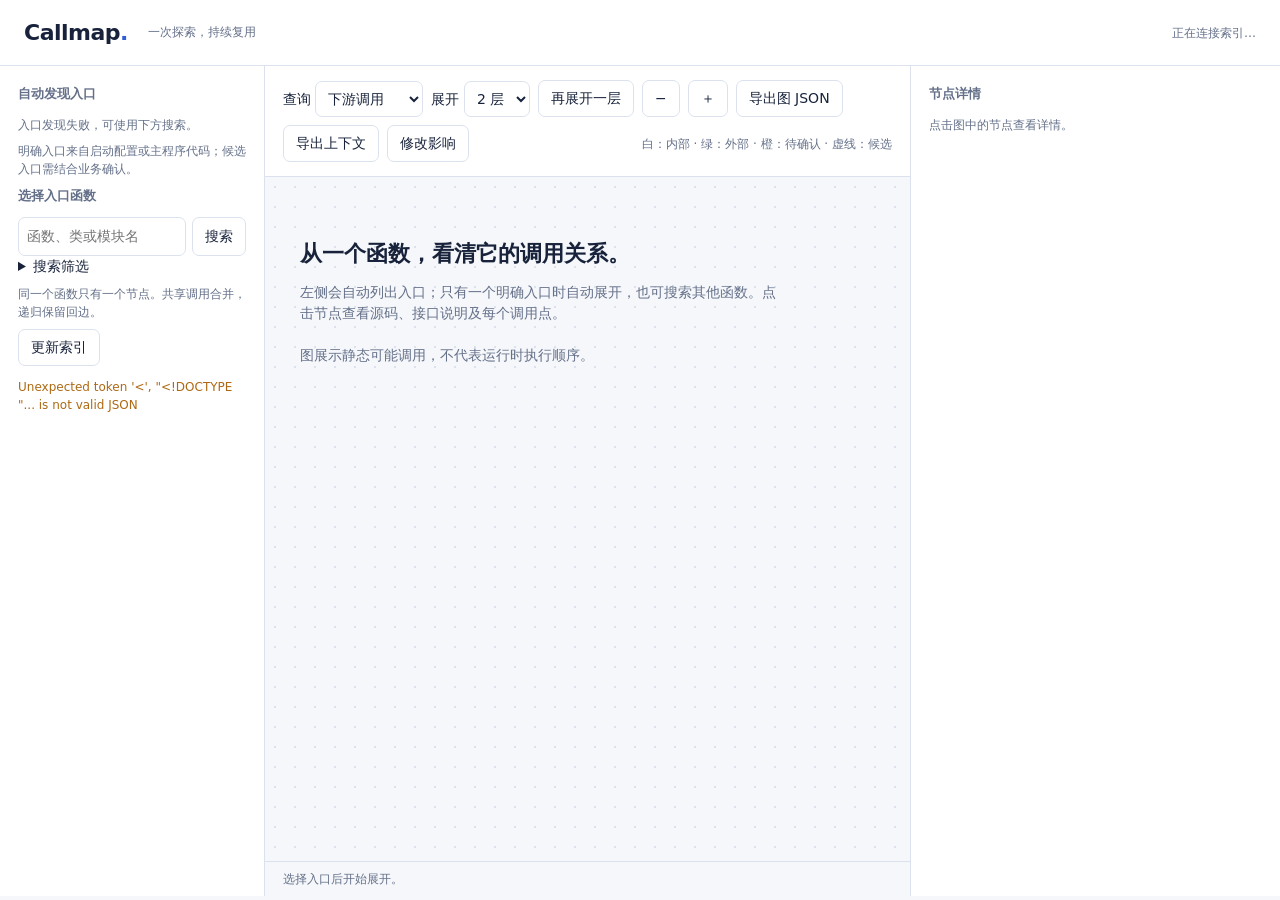
==== commit a913c9ab: "feat: big change" ====
--- a/callmap/web/index.html
+++ b/callmap/web/index.html
@@ -369,6 +369,13 @@
             placeholder="函数、类或模块名"
           /><button type="submit">搜索</button>
         </form>
+        <details><summary>搜索筛选</summary>
+          <label>类型 <select id="searchType"><option value="">全部</option><option value="class">类</option><option value="function">函数/方法</option></select></label>
+          <label>路径 <input id="searchPath" placeholder="app/services/**" /></label>
+          <label>路由 <input id="searchRoute" placeholder="/submit" /></label>
+          <label>所属类 <input id="searchOwner" placeholder="FluxClient" /></label>
+          <label>装饰器 <input id="searchDecorator" placeholder="app.post" /></label>
+        </details>
         <div id="results"></div>
         <p class="meta">同一个函数只有一个节点。共享调用合并，递归保留回边。</p>
         <button id="refresh">更新索引</button>
@@ -396,6 +403,7 @@
           ><button id="zoomIn" aria-label="放大">＋</button
           ><button id="download">导出图 JSON</button
           ><button id="context">导出上下文</button
+          ><button id="impact">修改影响</button
           ><span class="legend"
             >白：内部 · 绿：外部 · 橙：待确认 · 虚线：候选</span
           >
@@ -473,7 +481,7 @@
       }
       async function search() {
         const nodes = await api(
-          "/api/search?q=" + encodeURIComponent($("query").value),
+          "/api/search?q=" + encodeURIComponent($("query").value) + [["symbol_type", "searchType"], ["path", "searchPath"], ["route", "searchRoute"], ["owner", "searchOwner"], ["decorator", "searchDecorator"]].filter(([key, id]) => $(id).value).map(([key, id]) => "&" + key + "=" + encodeURIComponent($(id).value)).join(""),
         );
         $("results").replaceChildren();
         for (const n of nodes) {
@@ -501,7 +509,7 @@
             const button = document.createElement("button");
             button.className = "result";
             button.dataset.id = entry.id;
-            button.innerHTML = `${esc(entry.qualified_name)}<small>${entry.confidence === "explicit" ? "明确入口" : "候选入口"} · ${esc(entry.path)}:${entry.line}</small><small>${esc(entry.reasons.map(r => r.detail).join("；"))}</small>`;
+            button.innerHTML = `${esc(entry.qualified_name)}<small>${(entry.entry_kinds || []).map((k) => ({startup: "启动入口", framework: "框架注册", registry: "注册表入口", public_root: "无已知调用者的公共函数"}[k] || k)).join("、")} · ${esc(entry.path)}:${entry.line}</small><small>${esc(entry.reasons.map(r => r.detail).join("；"))}</small>`;
             button.onclick = () => load(entry.id).catch(report);
             $("entries").append(button);
           }
@@ -675,7 +683,7 @@
         instance_type: "实例类型", type_annotation: "类型注解", argument_flow: "参数传播",
         return_flow: "返回值传播", external_return_type: "外部返回类型", registry: "注册表",
         manual_annotation: "人工标注", stdlib_contract: "标准库执行模型",
-        semantic_inference: "语义推断", constructor: "构造实现", unresolved: "未解析",
+        factory_return: "工厂返回", semantic_inference: "语义推断", constructor: "构造实现", unresolved: "未解析",
       };
       function argumentText(argument) {
         const name = argument.parameter || (argument.position !== undefined ? `#${argument.position + 1}` : "**kwargs");
@@ -687,7 +695,7 @@
       }
       function edgeFacts(edge) {
         const site = edge.callsite || {}, resolution = edge.resolution || {};
-        return `<div class="call-facts"><p>执行方式：${esc(executionLabels[site.execution?.mode] || site.execution?.mode || "调用")}${site.execution?.awaited && site.execution?.mode !== "await_result" ? "；提交后等待结果" : ""}</p>${site.arguments?.length ? `<p>实参：${site.arguments.map((a) => esc(argumentText(a))).join(" · ")}</p>` : ""}${site.conditions?.length ? `<p>所在路径：${site.conditions.map((c) => esc(conditionText(c))).join("；")}</p>` : ""}<details><summary>解析说明 · ${esc((resolution.basis || []).map((b) => basisLabels[b] || b).join("、"))}</summary><p>${esc(resolution.summary || "")}</p><p>成立条件：${esc((resolution.conditions || []).join("；"))}</p><p>未知部分：${esc((resolution.unknowns || []).join("；"))}</p></details></div>`;
+        return `<div class="call-facts"><p><strong>${esc(edge.explanation?.summary || resolution.summary || "")}</strong></p><p>位置：${esc(site.path || "")}:${edge.line} · 依据：${esc((resolution.basis || []).map((b) => basisLabels[b] || b).join("、"))}</p>${site.guard_paths?.length ? `<p>工厂返回路径：${site.guard_paths.map((p) => p.conditions.map((c) => esc(conditionText(c))).join(" 且 ")).join(" 或 ")}</p>` : ""}<p>执行方式：${esc(executionLabels[site.execution?.mode] || site.execution?.mode || "调用")}${site.execution?.awaited && site.execution?.mode !== "await_result" ? "；提交后等待结果" : ""}</p>${site.arguments?.length ? `<p>实参：${site.arguments.map((a) => esc(argumentText(a))).join(" · ")}</p>` : ""}${site.conditions?.length ? `<p>所在路径：${site.conditions.map((c) => esc(conditionText(c))).join("；")}</p>` : ""}<details><summary>解析说明 · ${esc((resolution.basis || []).map((b) => basisLabels[b] || b).join("、"))}</summary><p>${esc(resolution.summary || "")}</p><p>成立条件：${esc((resolution.conditions || []).join("；"))}</p><p>未知部分：${esc((resolution.unknowns || []).join("；"))}</p></details></div>`;
       }
       function relationCompleteness(current) {
         if (!current?.completeness) return "";
@@ -703,7 +711,7 @@
         const records = (state.graph.recovery || []).map((record, index) => ({record, index}))
           .filter(({record}) => id === state.graph.entry || record.source_id === id);
         if (!records.length) return "";
-        return `<details class="section" data-recovery-panel><summary>尚未查完整的关系（${records.length}）</summary>${records.map(({record, index}) => `<p>${esc(record.symbol)}：${record.kind === "unexpanded" ? `${record.omitted_relation_count} 条关系未展示（${esc(record.causes.map((cause) => ({depth_limit: "深度上限", node_limit: "节点上限", not_expanded: "尚未沿该方向展开"}[cause] || cause)).join("、"))}）` : `${record.callsite_count} 个调用点未解析`}</p>${(record.callsites || []).map((site) => `<p>L${site.line} · ${esc(site.expression)}</p>`).join("")}<button data-recovery="${index}">${record.next_query.tool === "read_symbol" ? "核对该节点源码" : "继续查询该节点"}</button>`).join("")}</details>`;
+        return `<details class="section" data-recovery-panel><summary>尚未查完整的关系（${records.length}）</summary>${records.map(({record, index}) => `<p>${esc(record.symbol)}：${record.kind === "unexpanded" ? `${record.omitted_relation_count} 条关系未展示（${esc(record.causes.map((cause) => ({depth_limit: "深度上限", node_limit: "节点上限", not_expanded: "尚未沿该方向展开"}[cause] || cause)).join("、"))}）` : `${esc(record.detail || `${record.callsite_count} 个调用点未解析`)}`}</p>${(record.callsites || []).map((site) => `<p>L${site.line} · ${esc(site.expression)}</p>`).join("")}<button data-recovery="${index}">${record.next_query.tool === "read_symbol" ? "核对该节点源码" : "继续查询该节点"}</button>`).join("")}</details>`;
       }
       async function select(id) {
         const version = ++detailVersion;
@@ -743,6 +751,17 @@
               if (query.tool === "read_symbol") {
                 await select(query.arguments.symbol);
                 $("details").querySelectorAll("pre")[1]?.scrollIntoView({block: "center"});
+              } else if (query.tool === "find_references") {
+                const refs = await api("/api/references?q=" + encodeURIComponent(query.arguments.query));
+                const section = document.createElement("div");
+                section.className = "section";
+                section.innerHTML = `<h2>定义与读写来源</h2>${refs.result.map((r) => `<p>${esc(r.kind)} · ${esc(r.path)}:${r.line}<br>${esc(r.expression)} ${esc(r.initializer || "")}<br><button data-ref-symbol="${esc(r.symbol_id)}">查看所属符号</button></p>`).join("") || "没有识别到匹配引用。"}`;
+                $("details").append(section);
+                section.querySelectorAll("[data-ref-symbol]").forEach((button) => { button.onclick = () => select(button.dataset.refSymbol).catch(report); });
+                section.scrollIntoView({block: "center"});
+              } else if (query.tool === "index_status") {
+                await stats();
+                $("message").textContent = "已校验索引范围；外部源码可通过 --library-root 补充。";
               } else {
                 await load(query.arguments.symbol, {...query.arguments,
                   direction: query.tool === "find_callers" ? "upstream" : "downstream"});
@@ -824,6 +843,14 @@
             "application/json",
           );
       };
+      $("impact").onclick = async () => {
+        try {
+          $("notice").textContent = "正在分析 Git 修改及基准版本…";
+          const result = await api("/api/impact");
+          $("details").innerHTML = `<h2>修改影响 · Git 基准 ${esc(result.base_commit.slice(0, 8))}</h2><p class="meta">静态入口与测试关联，不证明部署或行为覆盖；测试排除：${result.excluded_tests}</p>${result.result.map((r) => `<div class="section"><strong>${esc(r.symbol)}</strong><p>${esc(r.change)} · ${esc(r.path)}</p>${["before", "after"].map((side) => r[side] ? `<p>${side === "before" ? "基准版本" : "当前版本"}：入口 ${esc(r[side].impact.entries.map((e) => e.symbol + " [" + e.entry_kinds.join(", ") + "]").join("、")) || "未识别"}；测试 ${esc(r[side].impact.tests.map((e) => e.symbol).join("、")) || "未识别"}；未解析调用点 ${r[side].impact.unresolved_index_callsites}${r[side].impact.truncated ? "；追溯达到上限" : ""}</p>` : "").join("")}</div>`).join("") || "没有识别到已索引函数的修改。"}`;
+          $("notice").textContent = `识别 ${result.total} 个变更符号；当前显示 ${result.result.length} 个`;
+        } catch (error) { report(error); }
+      };
       $("context").onclick = async () => {
         try {
           if (state.entry) {
